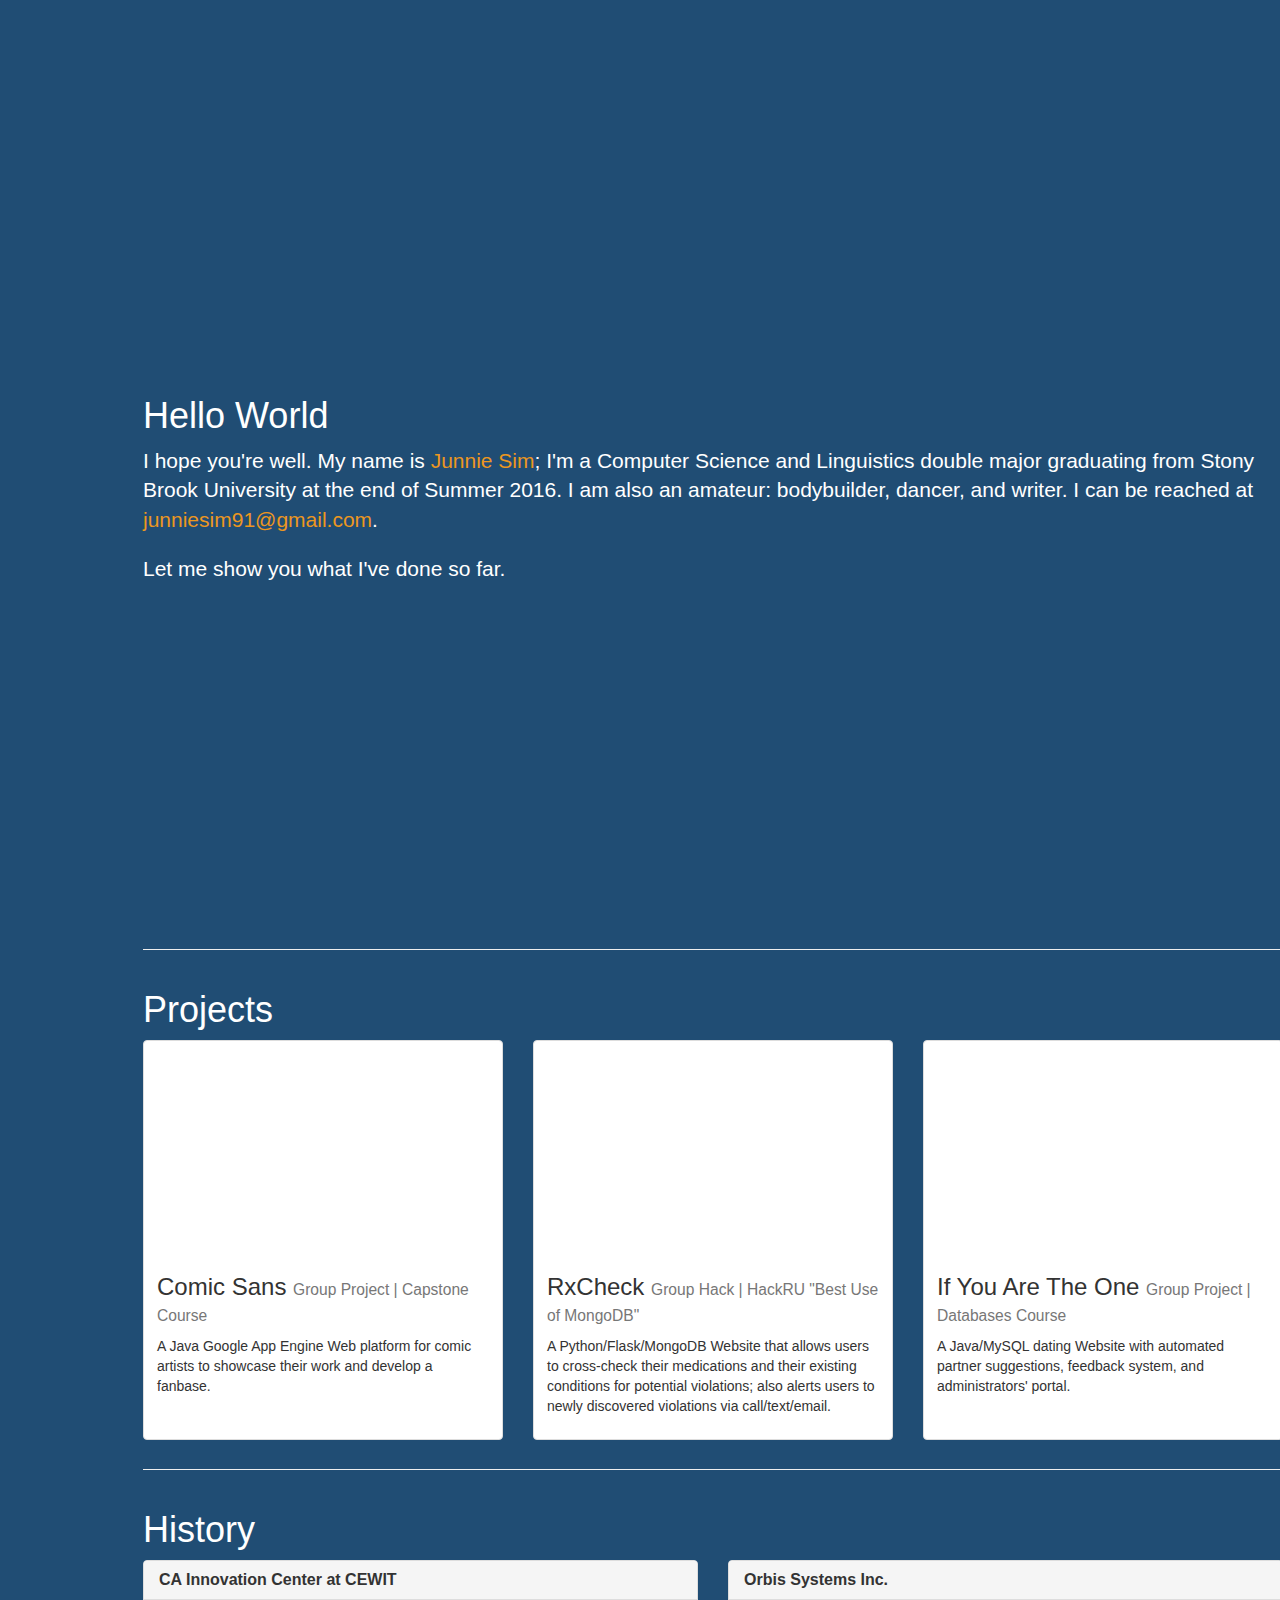
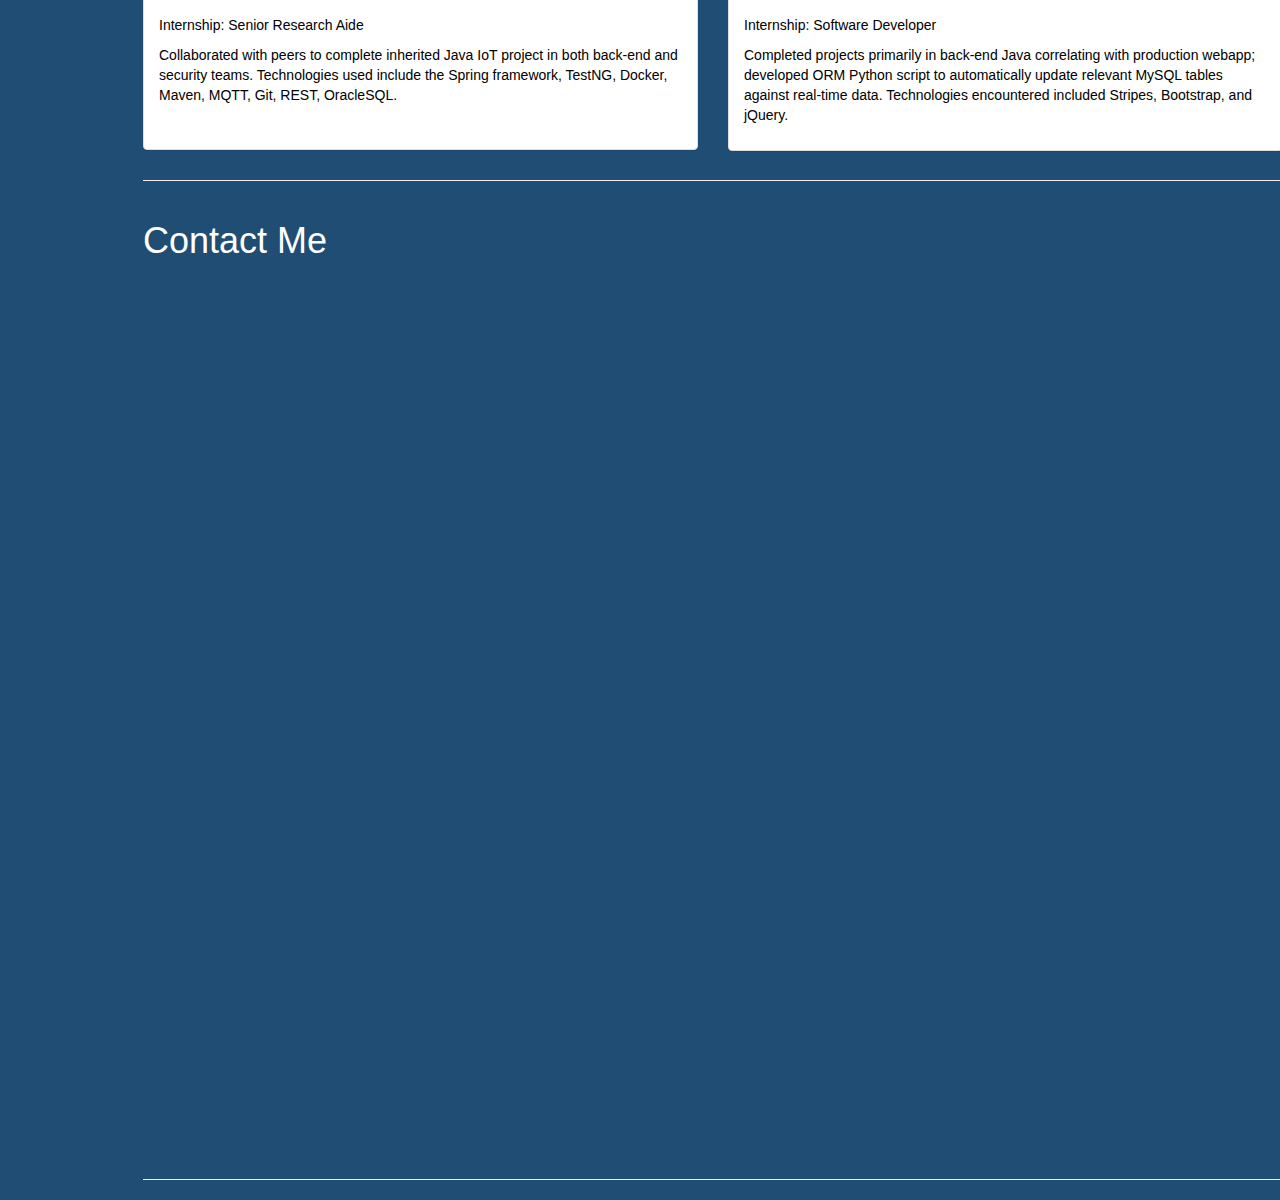
==== web/index.html @ bcc22513 "Started working on the ContactBox" ====
<!DOCTYPE html>
<html lang="en">
<head>
    <meta charset="utf-8">
    <meta http-equiv="X-UA-Compatible" content="IE=edge">
    <meta name="viewport" content="width=device-width, initial-scale=1">

    <title>Junnie Sim - Software Engineer</title>

    <link rel="stylesheet" type="text/css" href="css/reset.css"/>
    <link rel="stylesheet" type="text/css" href="css/bootstrap.min.css"/>
    <link rel="stylesheet" type="text/css" href="css/base.css"/>
</head>
<body>

    <div class="container">
        <div class="page-header">
            <div class="center-width vertical-center-block">
                <div class="vertical-center-inline">
                    <h1>Hello World</h1>
                        <p class="lead">I hope you're well. My name is <span class="name-string">Junnie Sim</span>; I'm a Computer Science and Linguistics double major graduating from Stony Brook University at the end of Summer 2016. I am also an amateur: bodybuilder, dancer, and writer. I can be reached at <span class="name-string">junniesim91@gmail.com</span>.</p>
                        <p class="lead">Let me show you what I've done so far.</p>
                </div>
            </div>
        </div>

        <div class="page-header">
            <h1>Projects</h1>
            <div class="row">
                <div class="col-xs-4 col-md-4">
                    <div class="thumbnail">
                        <a href="https://comic-sans.appspot.com">
                            <img src="res/png/ComicSansSS.PNG" alt="">
                        </a>
                        <div class="caption">
                            <h3>Comic Sans <small>Group Project | Capstone Course</small></h3>
                            <p>A Java Google App Engine Web platform for comic artists to showcase their work and develop a fanbase.</p>
                        </div>
                    </div>
                    </div>
                <div class="col-xs-4 col-md-4">
                    <div class="thumbnail">
                        <a href="https://hackru.byang.io">
                            <img src="res/png/RxCheckSS.PNG" alt="">
                        </a>
                        <div class="caption">
                            <h3>RxCheck <small>Group Hack | HackRU "Best Use of MongoDB"</small></h3>
                            <p>A Python/Flask/MongoDB Website that allows users to cross-check their medications and their existing conditions for potential violations; also alerts users to newly discovered violations via call/text/email.</p>
                        </div>
                    </div>
                    </div>
                <div class="col-xs-4 col-md-4">
                    <div class="thumbnail">
                        <img src="res/png/IfYouAreTheOneMock.png" alt="">
                        <div class="caption">
                            <h3>If You Are The One <small>Group Project | Databases Course</small></h3>
                            <p>A Java/MySQL dating Website with automated partner suggestions, feedback system, and administrators' portal.</p>
                        </div>
                    </div>
                    </div>
                </div>
            </div>

        <div class="page-header">
            <h1>History</h1>
            <div class="row">
                <div class="col-xs-4 col-md-6">
                    <div class="panel panel-default">
                        <div class="panel-heading">
                            <h3 class="panel-title"><strong>CA Innovation Center at CEWIT</strong></h3>
                        </div>
                        <div class="panel-body panel-text">
                            <p>Internship: Senior Research Aide</p>
                            <p>Collaborated with peers to complete inherited Java IoT project in both back-end and security teams. Technologies used include the Spring framework, TestNG, Docker, Maven, MQTT, Git, REST, OracleSQL.</p>
                        </div>
                    </div>
                </div>
                <div class="col-xs-4 col-md-6">
                    <div class="panel panel-default">
                        <div class="panel-heading">
                            <h3 class="panel-title"><strong>Orbis Systems Inc.</strong></h3>
                        </div>
                        <div class="panel-body panel-text">
                            <p>Internship: Software Developer</p>
                            <p>Completed projects primarily in back-end Java correlating with production webapp; developed ORM Python script to automatically update relevant MySQL tables against real-time data. Technologies encountered included Stripes, Bootstrap, and jQuery.</p>
                        </div>
                    </div>
                </div>
            </div>
        </div>

        <div class="page-header">
            <h1>Contact Me</h1>
            <div class="center-width vertical-center-block">
                <div class="vertical-center-inline">

                </div>
            </div>
        </div>

    </div>
</body>
</html>

<script src="https://ajax.googleapis.com/ajax/libs/jquery/2.2.2/jquery.min.js"></script>
<script src="js/bootstrap.min.js"></script>
---- web/css/base.css ----
body {
    background-color: #204d74;
    color: white;
    height: 100%;
    margin-left: 10%;
    margin-right: 10%;
}

.center-width {
    display: flex;
    align-items: center;
}

.vertical-center-block {
    min-height: 100vh;

    justify-content: center;
}

.vertical-center-inline {
    display: inline-block;
}

.name-string {
    color: #ec971f;
}

.thumbnail {
    min-height: 400px;
}

.thumbnail img{
    min-height: 200px;
    height: 200px;
    overflow: auto;
}

.panel-default {
    min-height: 190px;
}

.panel-text {
    color: black;
}

.glyphicon {
    color: #ec971f;
}
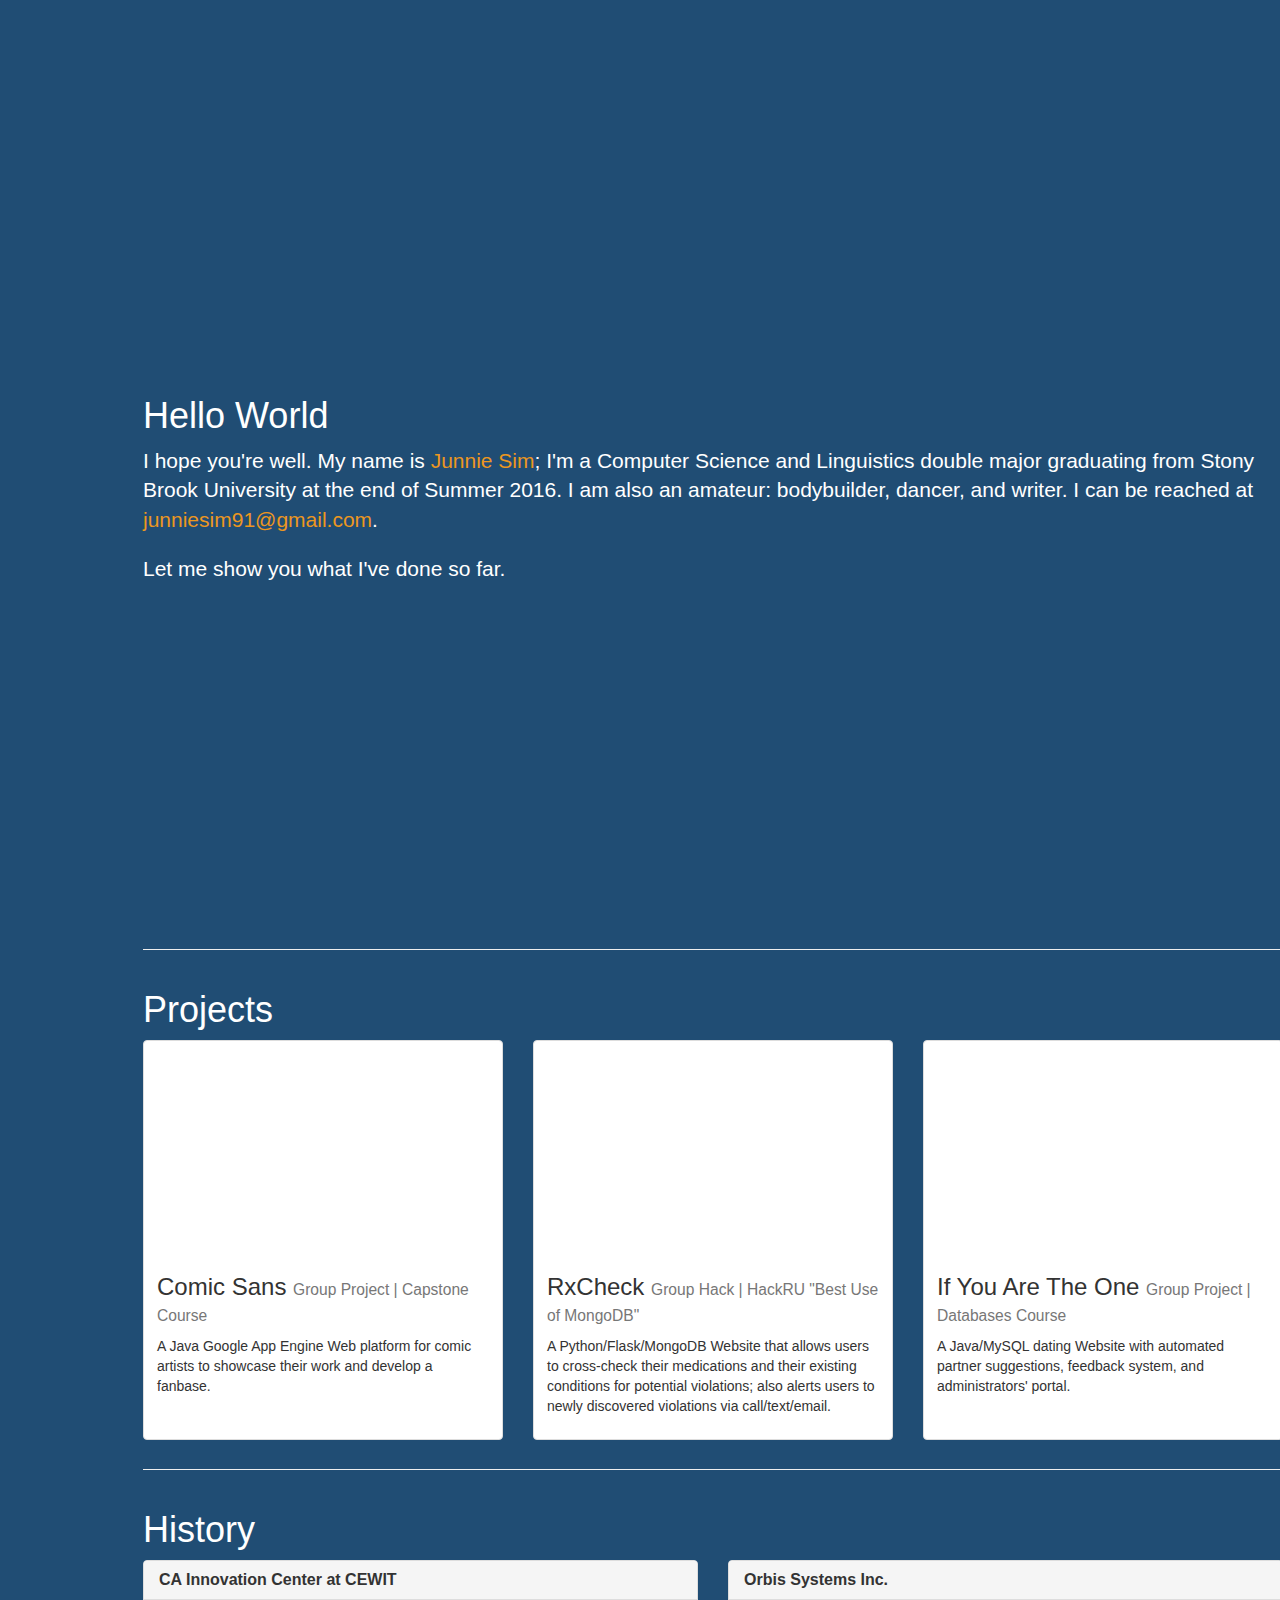
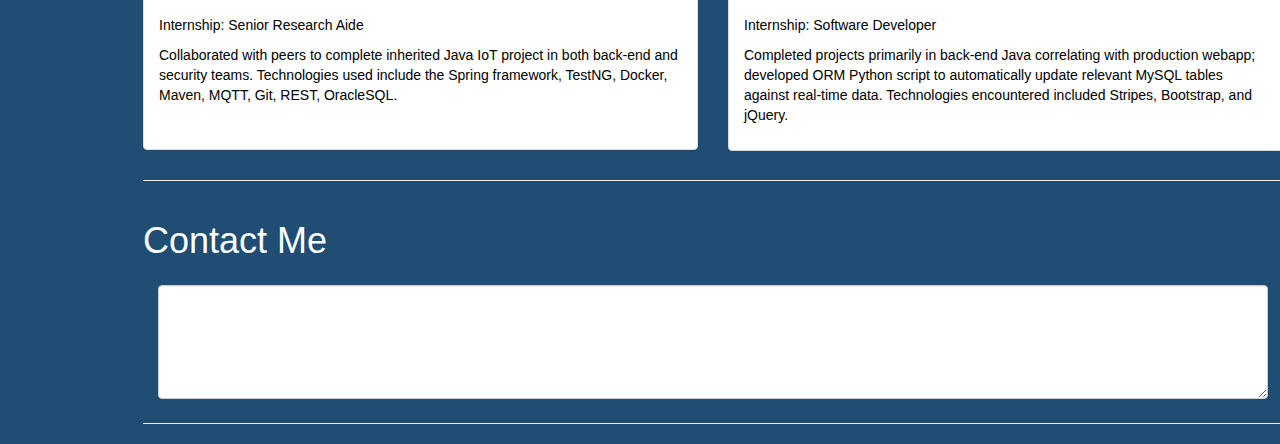
==== commit 4a4f1cf8: "Created a rudimentary textarea; decide on width uniformity and styliize the panel." ====
--- a/web/index.html
+++ b/web/index.html
@@ -91,10 +91,10 @@
 
         <div class="page-header">
             <h1>Contact Me</h1>
-            <div class="center-width vertical-center-block">
-                <div class="vertical-center-inline">
-
-                </div>
+            <div class="center-block">
+                    <div class="panel-body panel-text">
+                        <textarea class="form-control" rows="5"></textarea>
+                    </div>
             </div>
         </div>
 
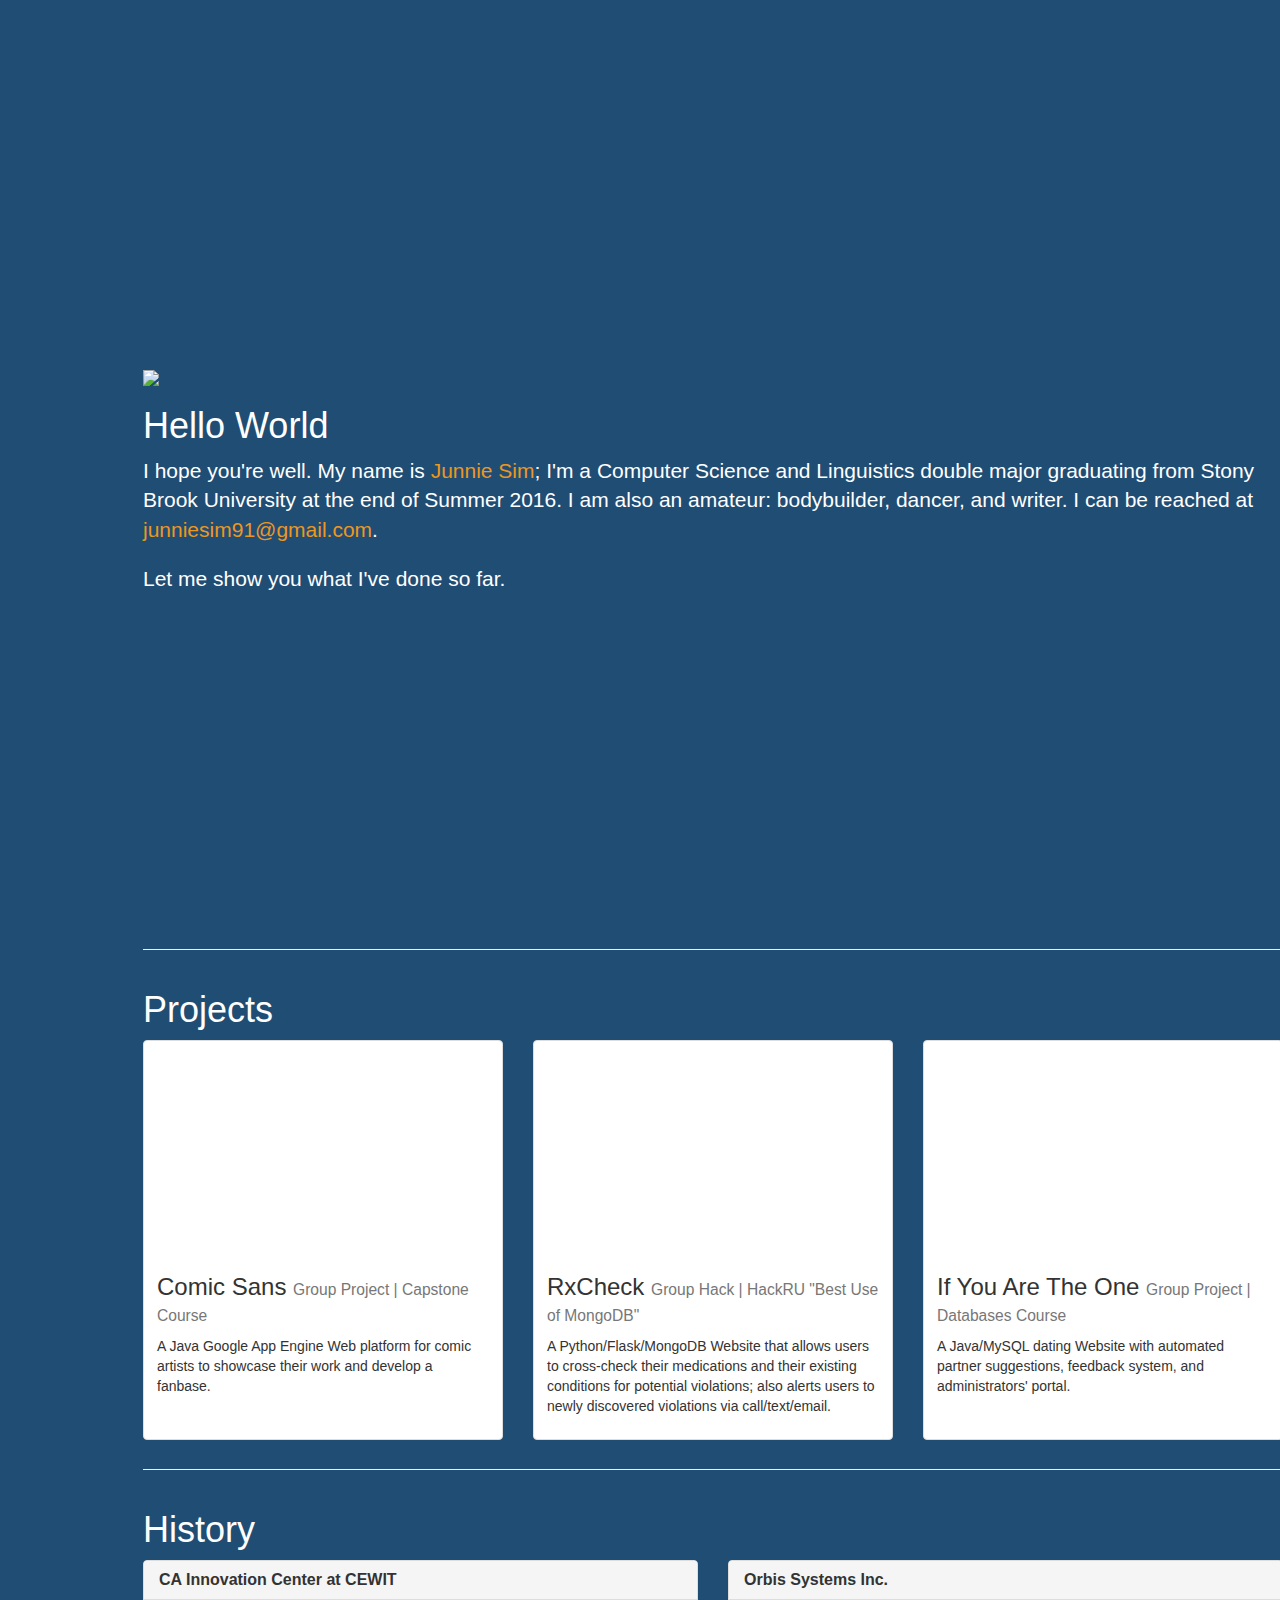
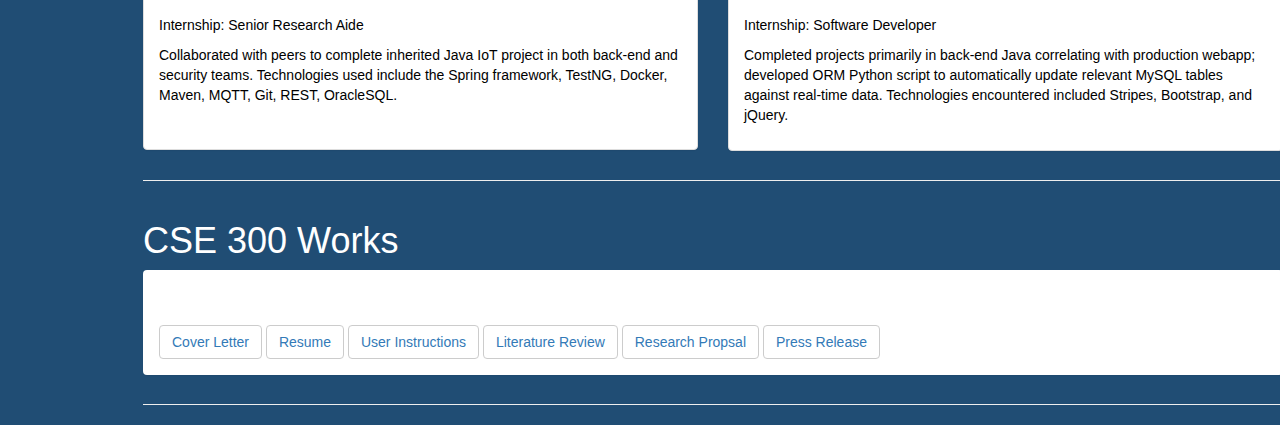
==== commit 96406a01: "Updated RxCheck link from (broken) host to Devpost link." ====
--- a/web/index.html
+++ b/web/index.html
@@ -17,6 +17,7 @@
         <div class="page-header">
             <div class="center-width vertical-center-block">
                 <div class="vertical-center-inline">
+                    <img src="res/png/prof.png">
                     <h1>Hello World</h1>
                         <p class="lead">I hope you're well. My name is <span class="name-string">Junnie Sim</span>; I'm a Computer Science and Linguistics double major graduating from Stony Brook University at the end of Summer 2016. I am also an amateur: bodybuilder, dancer, and writer. I can be reached at <span class="name-string">junniesim91@gmail.com</span>.</p>
                         <p class="lead">Let me show you what I've done so far.</p>
@@ -40,7 +41,7 @@
                     </div>
                 <div class="col-xs-4 col-md-4">
                     <div class="thumbnail">
-                        <a href="https://hackru.byang.io">
+                        <a href="http://devpost.com/software/rxcheck">
                             <img src="res/png/RxCheckSS.PNG" alt="">
                         </a>
                         <div class="caption">
@@ -90,14 +91,37 @@
         </div>
 
         <div class="page-header">
-            <h1>Contact Me</h1>
-            <div class="center-block">
-                    <div class="panel-body panel-text">
-                        <textarea class="form-control" rows="5"></textarea>
+            <h1>CSE 300 Works</h1>
+            <div class="row">
+                <div class="col-xs-4 col-md-12">
+                    <div class="panel">
+                        <div class="panel-heading">
+                            <h3 class="panel-title" id="CSE300"><strong>PDF</strong></h3>
+                        </div>
+                        <div class="panel-body">
+                            <button class="btn btn-default" id="cover-letter">
+                                <a href="res/pdf/FJA-US%20CV.pdf">Cover Letter</a>
+                            </button>
+                            <button class="btn btn-default" id="resume">
+                                <a href="res/pdf/FJA%20Resume.pdf">Resume</a>
+                            </button>
+                            <button class="btn btn-default" id="user-instructions">
+                                <a href="res/pdf/How%20To%20Build%20A%20Computer%20With%20Your%20Bare%20Hands.pdf">User Instructions</a>
+                            </button>
+                            <button class="btn btn-default" id="literature-review">
+                                <a href="res/pdf/Literature%20Review.pdf">Literature Review</a>
+                            </button>
+                            <button class="btn btn-default" id="research-proposal">
+                                <a href="res/pdf/The%20Relationship%20Between%20Violent%20Video%20Games%20and%20Violent%20Behavior.pdf">Research Propsal</a>
+                            </button>
+                            <button class="btn btn-default" id="press-release">
+                                <a href="res/pdf/Microsoft%20HoloLens.pdf">Press Release</a>
+                            </button>
+                        </div>
                     </div>
+                </div>
             </div>
         </div>
-
     </div>
 </body>
 </html>
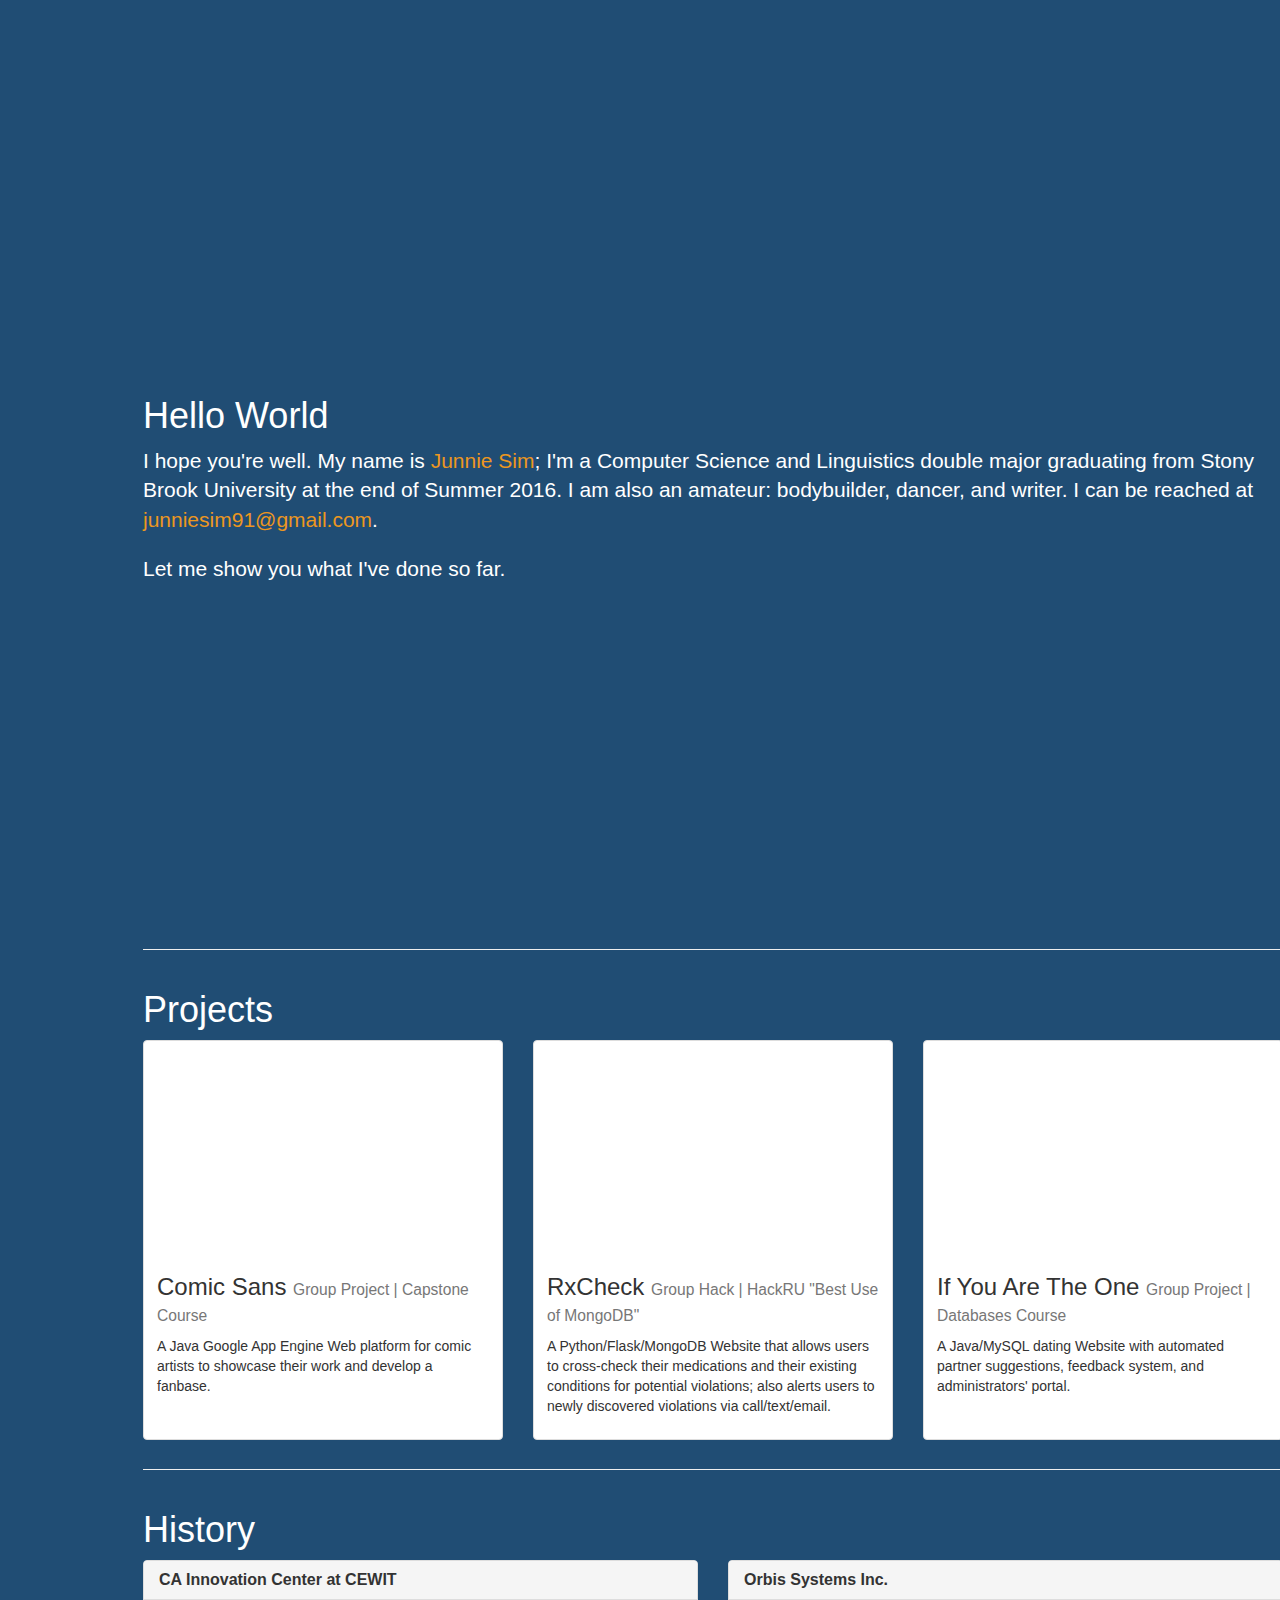
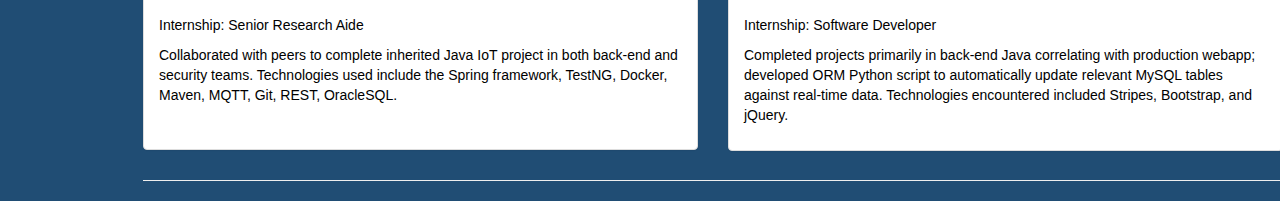
==== commit bd37f77b: "Merge branch 'master' into develop" ====
--- a/web/index.html
+++ b/web/index.html
@@ -17,7 +17,6 @@
         <div class="page-header">
             <div class="center-width vertical-center-block">
                 <div class="vertical-center-inline">
-                    <img src="res/png/prof.png">
                     <h1>Hello World</h1>
                         <p class="lead">I hope you're well. My name is <span class="name-string">Junnie Sim</span>; I'm a Computer Science and Linguistics double major graduating from Stony Brook University at the end of Summer 2016. I am also an amateur: bodybuilder, dancer, and writer. I can be reached at <span class="name-string">junniesim91@gmail.com</span>.</p>
                         <p class="lead">Let me show you what I've done so far.</p>
@@ -90,38 +89,6 @@
             </div>
         </div>
 
-        <div class="page-header">
-            <h1>CSE 300 Works</h1>
-            <div class="row">
-                <div class="col-xs-4 col-md-12">
-                    <div class="panel">
-                        <div class="panel-heading">
-                            <h3 class="panel-title" id="CSE300"><strong>PDF</strong></h3>
-                        </div>
-                        <div class="panel-body">
-                            <button class="btn btn-default" id="cover-letter">
-                                <a href="res/pdf/FJA-US%20CV.pdf">Cover Letter</a>
-                            </button>
-                            <button class="btn btn-default" id="resume">
-                                <a href="res/pdf/FJA%20Resume.pdf">Resume</a>
-                            </button>
-                            <button class="btn btn-default" id="user-instructions">
-                                <a href="res/pdf/How%20To%20Build%20A%20Computer%20With%20Your%20Bare%20Hands.pdf">User Instructions</a>
-                            </button>
-                            <button class="btn btn-default" id="literature-review">
-                                <a href="res/pdf/Literature%20Review.pdf">Literature Review</a>
-                            </button>
-                            <button class="btn btn-default" id="research-proposal">
-                                <a href="res/pdf/The%20Relationship%20Between%20Violent%20Video%20Games%20and%20Violent%20Behavior.pdf">Research Propsal</a>
-                            </button>
-                            <button class="btn btn-default" id="press-release">
-                                <a href="res/pdf/Microsoft%20HoloLens.pdf">Press Release</a>
-                            </button>
-                        </div>
-                    </div>
-                </div>
-            </div>
-        </div>
     </div>
 </body>
 </html>
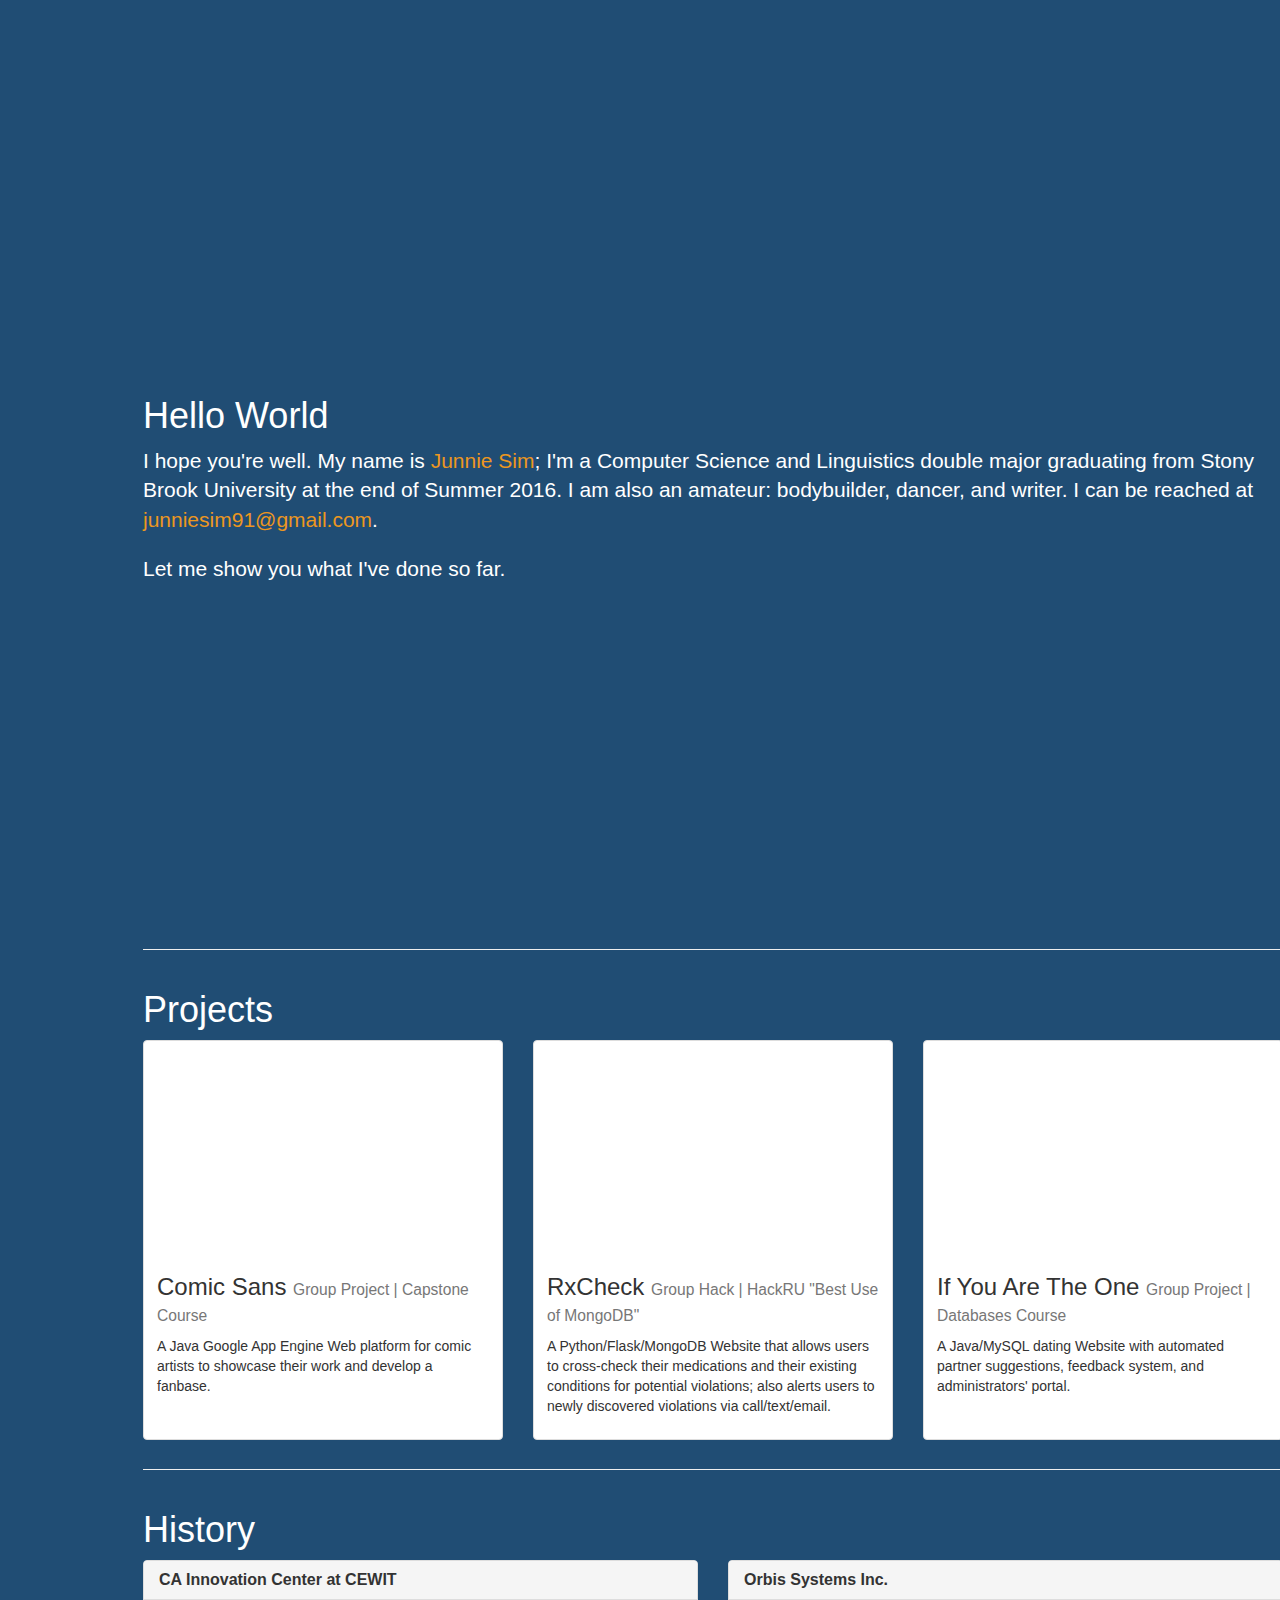
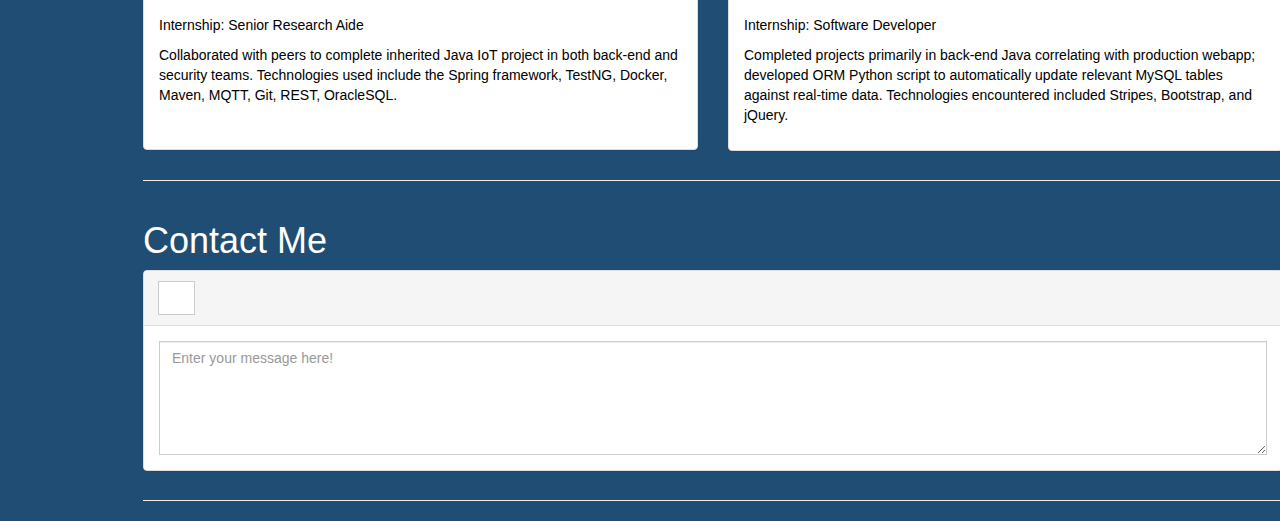
==== commit 02b83c35: "Updated message-block; should now be a formal input group; included glyphicon button representing "S" ====
--- a/web/index.html
+++ b/web/index.html
@@ -40,7 +40,7 @@
                     </div>
                 <div class="col-xs-4 col-md-4">
                     <div class="thumbnail">
-                        <a href="http://devpost.com/software/rxcheck">
+                        <a href="https://hackru.byang.io">
                             <img src="res/png/RxCheckSS.PNG" alt="">
                         </a>
                         <div class="caption">
@@ -89,6 +89,26 @@
             </div>
         </div>
 
+        <div class="page-header">
+            <h1>Contact Me</h1>
+            <div class="input-group center-block">
+                <div class="panel panel-default">
+                    <div class="panel-heading">
+                        <h3 class="panel-title">
+                            <span class="input-group-btn">
+                                <button type="button" class="btn btn-default" aria-label="Left Align">
+                                    <span class="glyphicon glyphicon-send" aria-hidden="true" aria-label="Send"></span>
+                                </button>
+                            </span>
+                        </h3>
+                    </div>
+                    <div class="panel-body panel-text">
+                        <textarea class="form-control" rows="5" placeholder="Enter your message here!"></textarea>
+                    </div>
+                </div>
+            </div>
+        </div>
+
     </div>
 </body>
 </html>
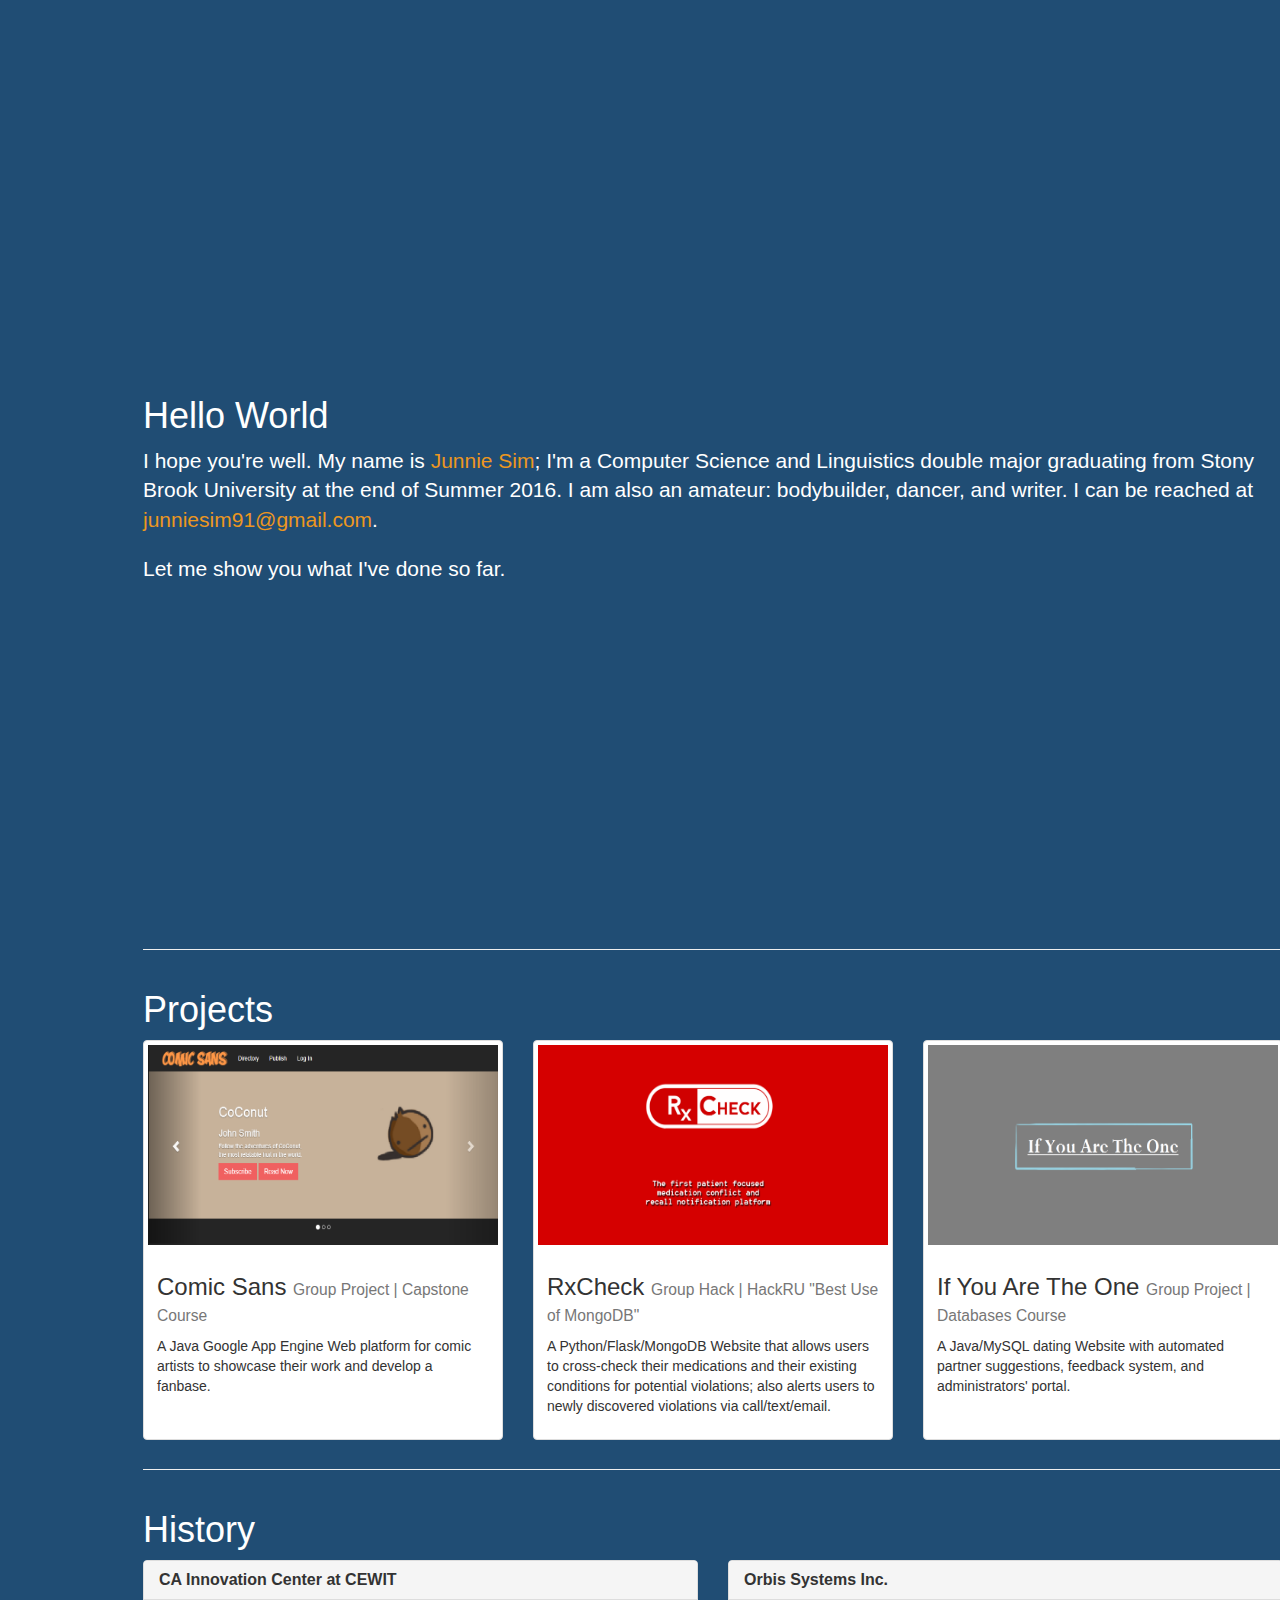
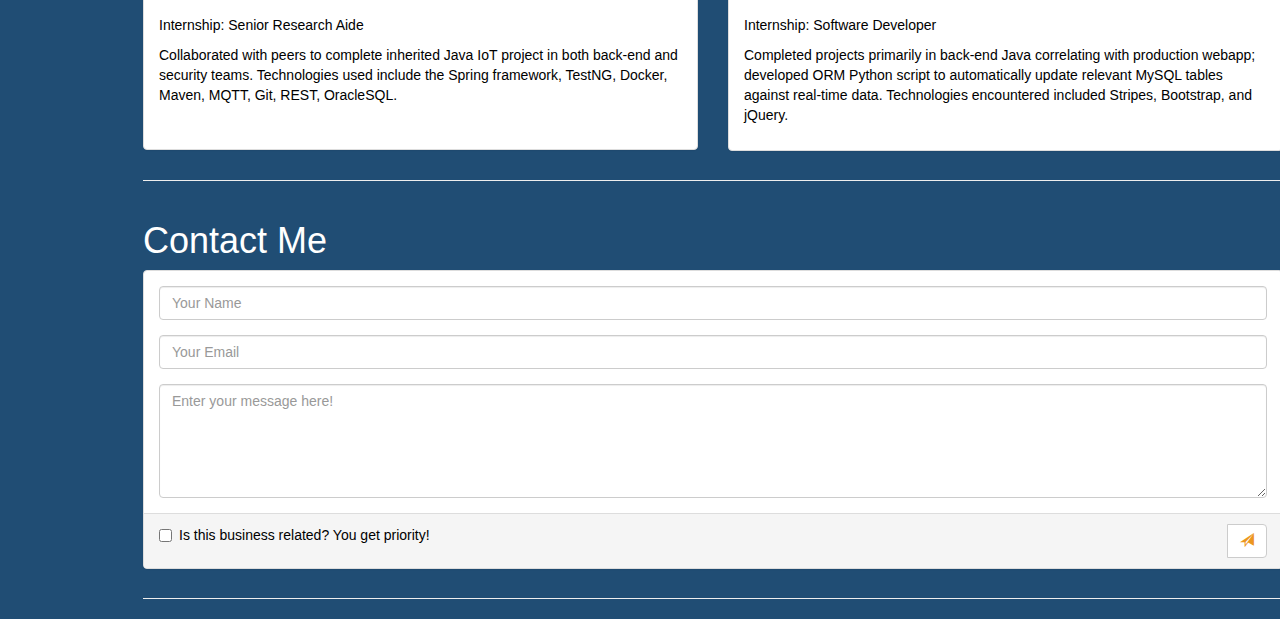
==== commit 87234441: "Finished the front-end so far; look into hooking it up via jinja>flask" ====
--- a/web/index.html
+++ b/web/index.html
@@ -40,7 +40,7 @@
                     </div>
                 <div class="col-xs-4 col-md-4">
                     <div class="thumbnail">
-                        <a href="https://hackru.byang.io">
+                        <a href="http://devpost.com/software/rxcheck">
                             <img src="res/png/RxCheckSS.PNG" alt="">
                         </a>
                         <div class="caption">
@@ -91,20 +91,41 @@
 
         <div class="page-header">
             <h1>Contact Me</h1>
-            <div class="input-group center-block">
+            <div class="center-block">
                 <div class="panel panel-default">
-                    <div class="panel-heading">
-                        <h3 class="panel-title">
-                            <span class="input-group-btn">
-                                <button type="button" class="btn btn-default" aria-label="Left Align">
+
+                    <div class="panel-body">
+                        <form>
+
+                        <div class="form-group">
+                            <input type="text" class="form-control" id="contactName" placeholder="Your Name">
+                        </div>
+
+                        <div class="form-group">
+                            <input type="text" class="form-control" id="contactEmail" placeholder="Your Email">
+                        </div>
+
+                        <div class="panel-text">
+                            <textarea class="form-control" rows="5" placeholder="Enter your message here!"></textarea>
+                        </div>
+
+                        </form>
+                    </div>
+
+                    <div class="panel-footer">
+                        <div class="input-group">
+                            <label class="checkbox-inline">
+                                <input type="checkbox" id="businessCheckbox" value="">Is this business related? You get priority!
+                            </label>
+
+                            <div class="input-group-btn text-right">
+                                <button type="button" class="btn btn-default" data-toggle="tooltip" data-placement="top" title="Send Message" aria-label="Left Align">
                                     <span class="glyphicon glyphicon-send" aria-hidden="true" aria-label="Send"></span>
                                 </button>
-                            </span>
-                        </h3>
+                            </div>
+                        </div>
                     </div>
-                    <div class="panel-body panel-text">
-                        <textarea class="form-control" rows="5" placeholder="Enter your message here!"></textarea>
-                    </div>
+
                 </div>
             </div>
         </div>
@@ -114,4 +135,5 @@
 </html>
 
 <script src="https://ajax.googleapis.com/ajax/libs/jquery/2.2.2/jquery.min.js"></script>
-<script src="js/bootstrap.min.js"></script>+<script src="js/bootstrap.min.js"></script>
+<script src="js/ttip.js"></script>--- a/web/css/base.css
+++ b/web/css/base.css
@@ -46,3 +46,7 @@
 .glyphicon {
     color: #ec971f;
 }
+
+.checkbox-inline {
+    color: black;
+}